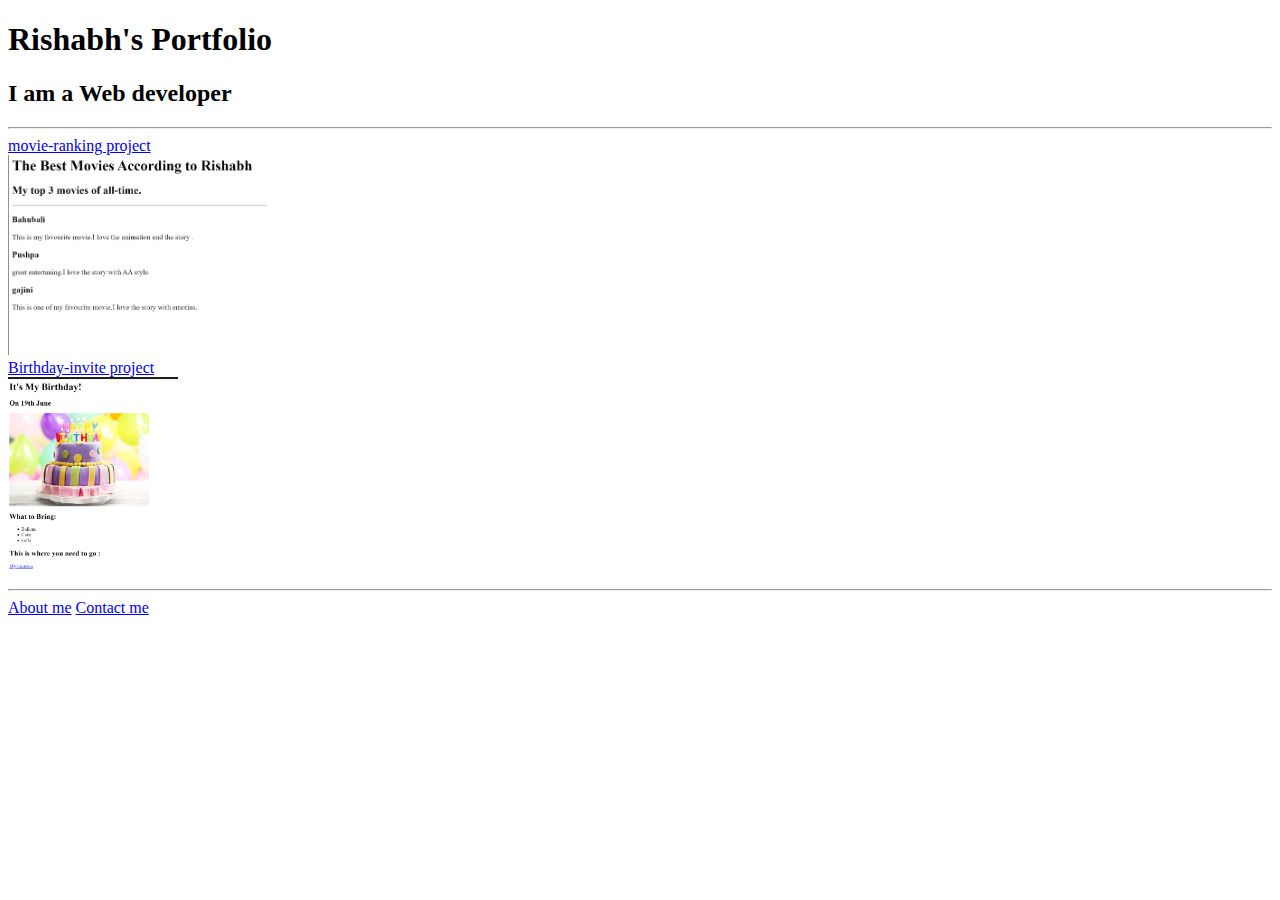
==== index.html @ ca24ccbf "Add files via upload" ====
<!-- TODO 1: Create the HTML Boilerplate -->

<!-- TODO 2: Add Your previous projects' HTML into the public folder -->

<!-- TODO 3: Take screenshots of your project previews and add the images to the images folder -->

<!-- TODO 4: Add titles/subtitles etc. -->

<!-- TODO 5: Add a link to the project pages -->

<!-- TODO 6: Add images to show the project previews
HINT for TODO 6: You can use the height attribute set to 200 to make the image smaller:
https://developer.mozilla.org/en-US/docs/Web/HTML/Element/img#attr-height -->

<!-- TODO 7: Add the Contact Me and About Me page links -->
<!DOCTYPE html>
<html lang="en">
<head>
    <meta charset="UTF-8">
    <meta name="viewport" content="width=device-width, initial-scale=1.0">
    <title>My Portfolio</title>
</head>
<body>
    <h1>Rishabh's Portfolio</h1>
    <h2>I am a Web developer</h2>
    <hr/>
    <a href="./public/movie-ranking.html">movie-ranking project</a><br/>
     <img src="./assets/images/movie-ranking.png" alt="Movie project image" height="200"/><br/>
     <a href="./public/birthday-invite.html">Birthday-invite project</a><br/>
     <img src="./assets/images/Birthday-invite.png" alt="Birthday-invite" height="200"/>
     <hr/>
     <a href="./public/about.html">About me</a>
     <a href="./public/contact.html">Contact me</a>


</body>
</html>
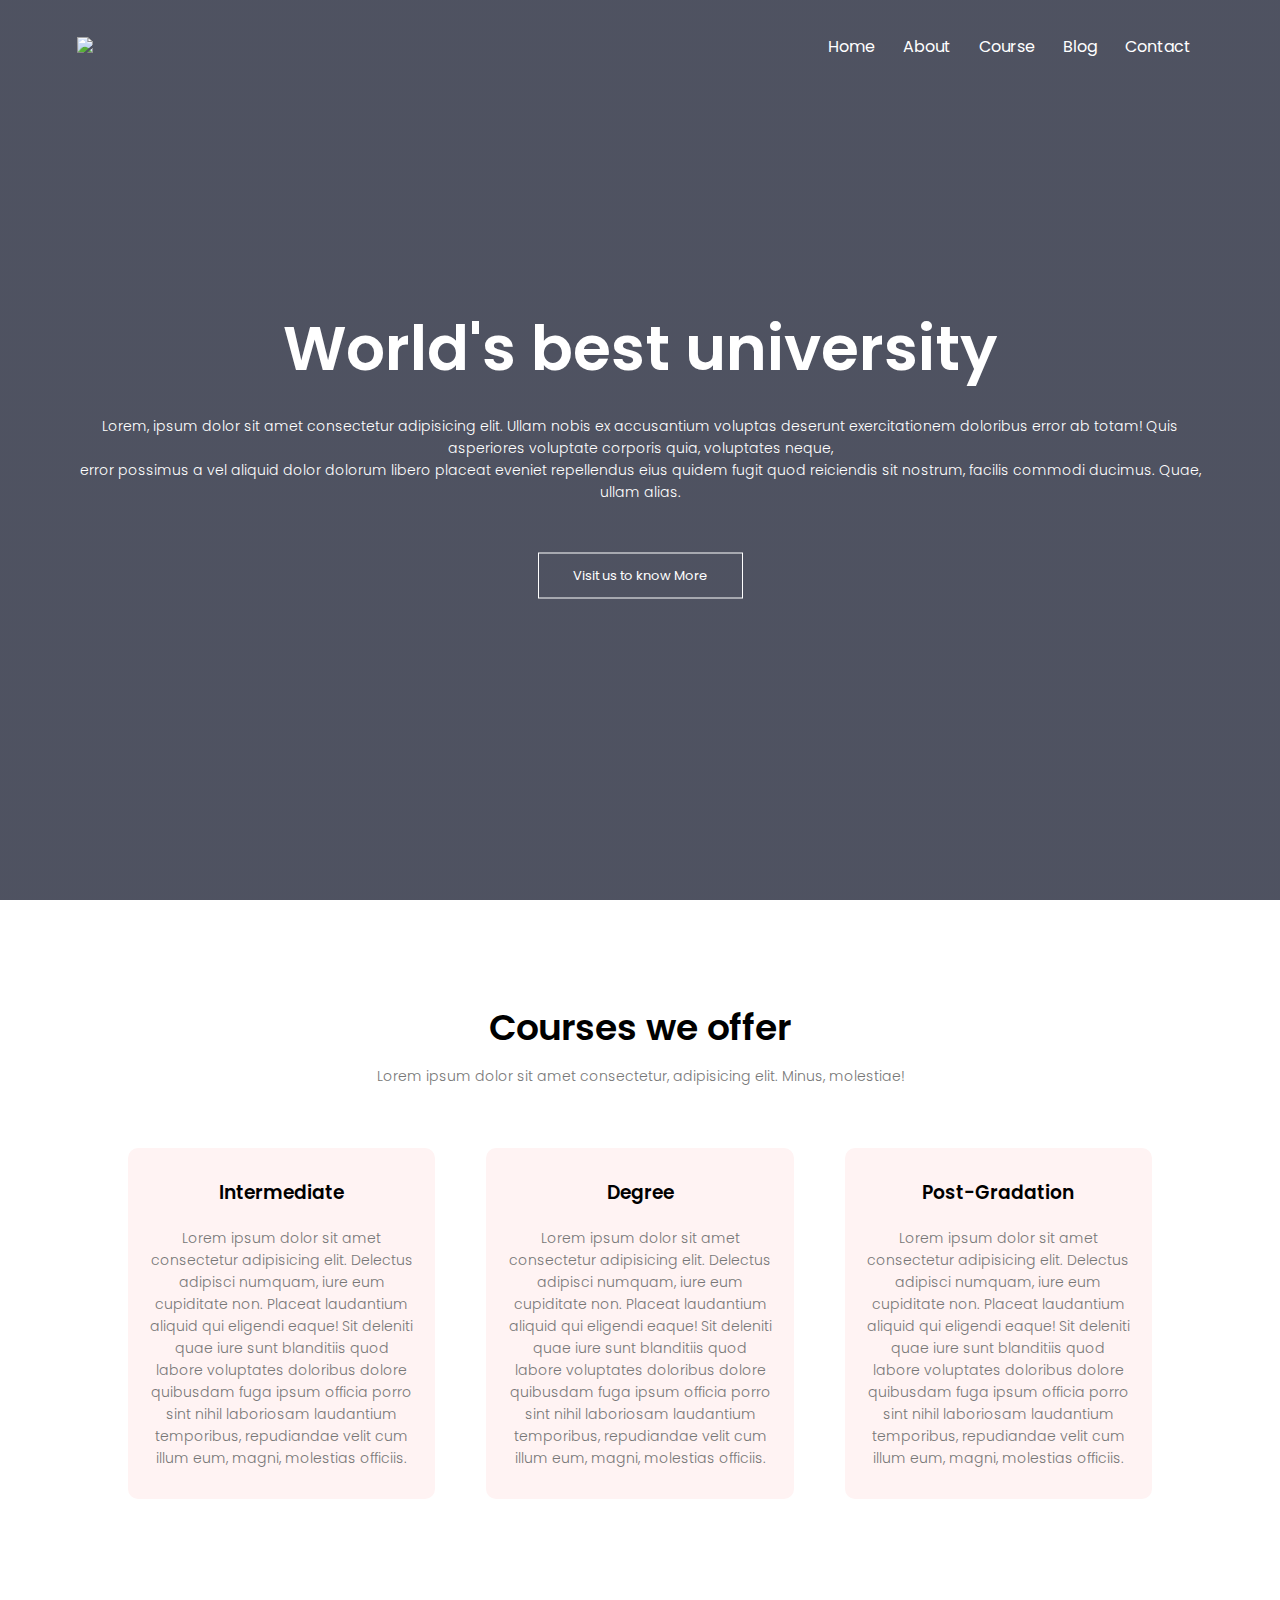
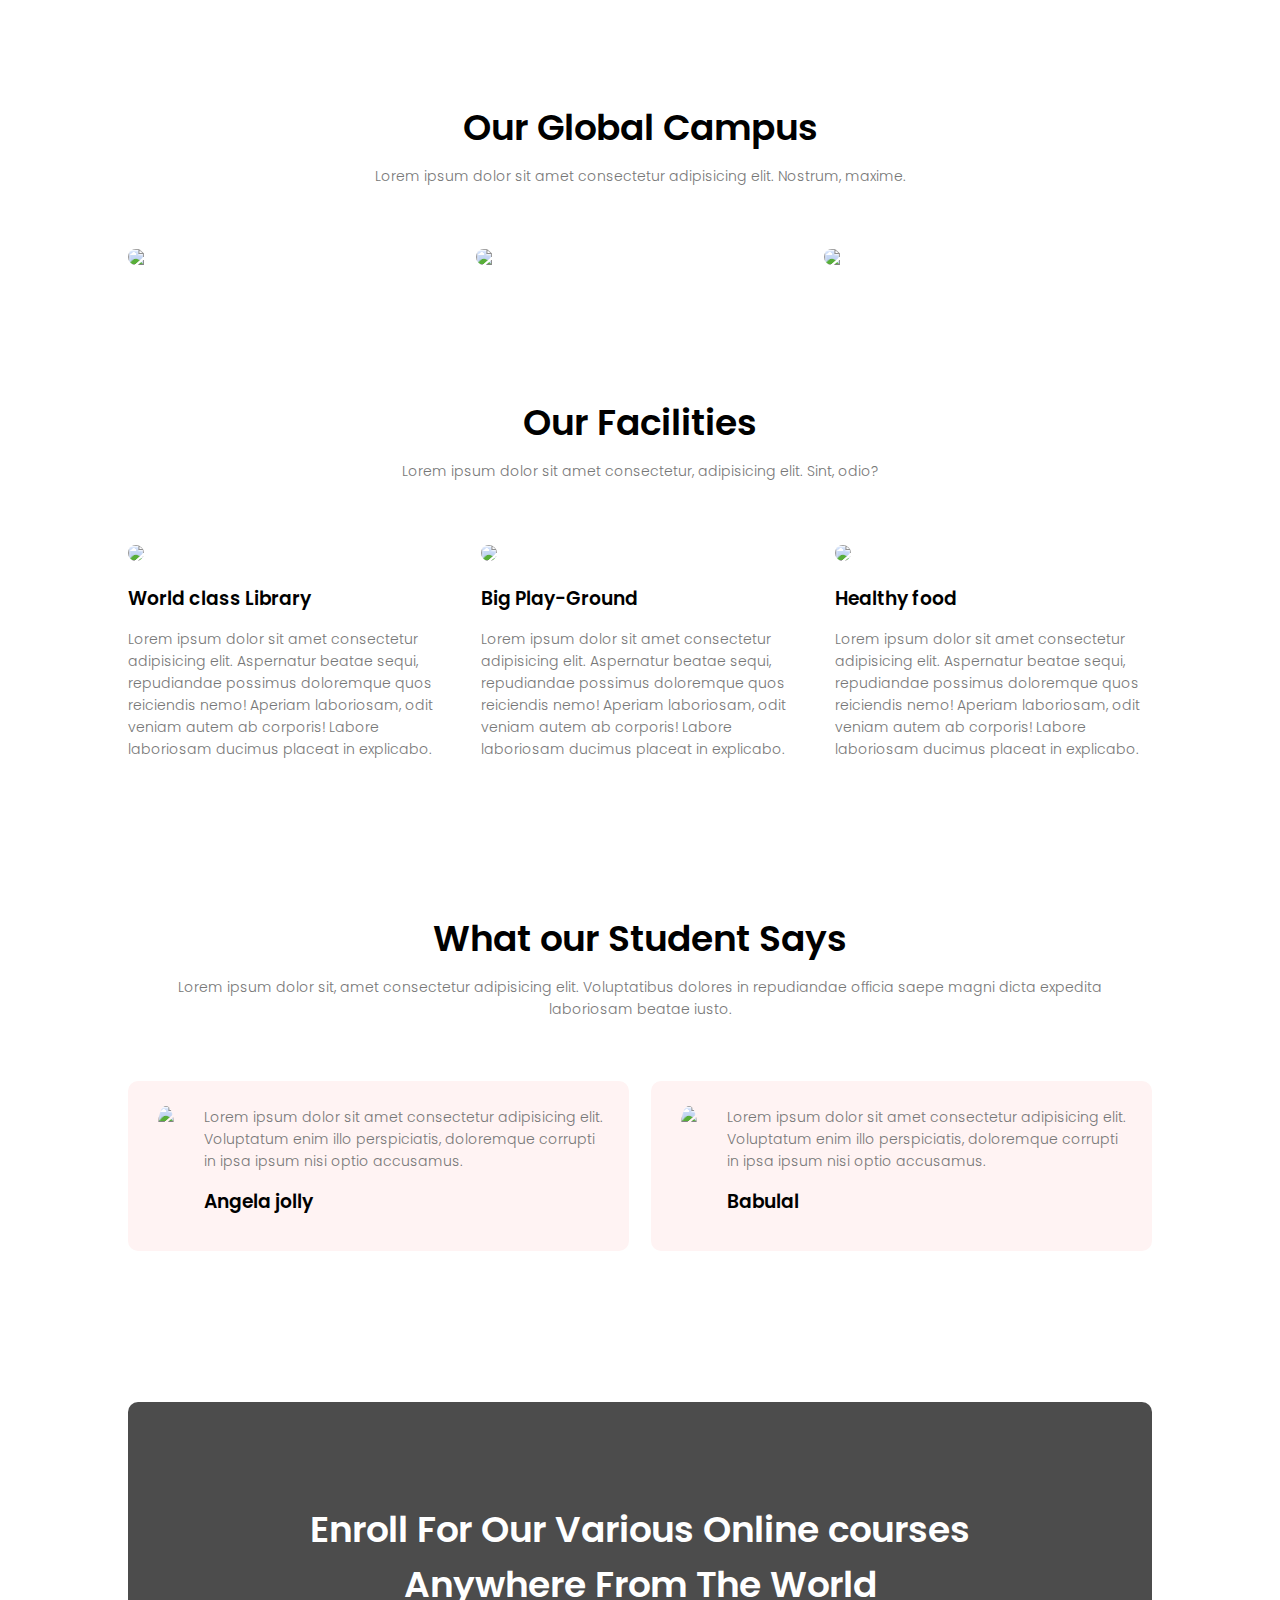
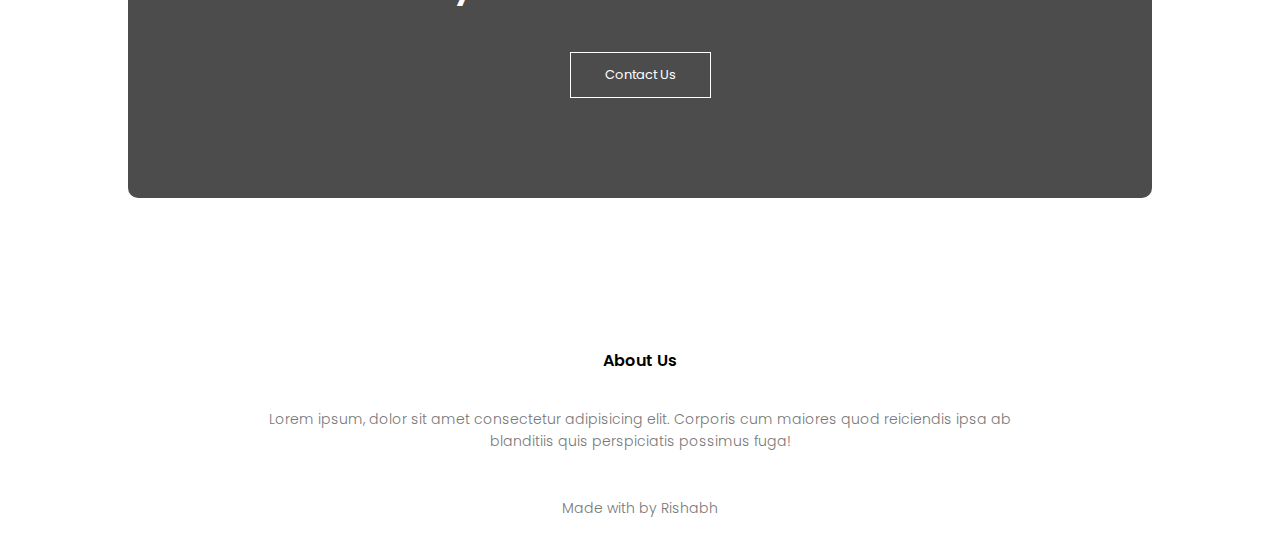
==== commit a06ec78f: "Add files via upload" ====
--- a/index.html
+++ b/index.html
@@ -1,37 +1,248 @@
-<!-- TODO 1: Create the HTML Boilerplate -->
-
-<!-- TODO 2: Add Your previous projects' HTML into the public folder -->
-
-<!-- TODO 3: Take screenshots of your project previews and add the images to the images folder -->
-
-<!-- TODO 4: Add titles/subtitles etc. -->
-
-<!-- TODO 5: Add a link to the project pages -->
-
-<!-- TODO 6: Add images to show the project previews
-HINT for TODO 6: You can use the height attribute set to 200 to make the image smaller:
-https://developer.mozilla.org/en-US/docs/Web/HTML/Element/img#attr-height -->
-
-<!-- TODO 7: Add the Contact Me and About Me page links -->
-<!DOCTYPE html>
-<html lang="en">
-<head>
-    <meta charset="UTF-8">
-    <meta name="viewport" content="width=device-width, initial-scale=1.0">
-    <title>My Portfolio</title>
-</head>
-<body>
-    <h1>Rishabh's Portfolio</h1>
-    <h2>I am a Web developer</h2>
-    <hr/>
-    <a href="./public/movie-ranking.html">movie-ranking project</a><br/>
-     <img src="./assets/images/movie-ranking.png" alt="Movie project image" height="200"/><br/>
-     <a href="./public/birthday-invite.html">Birthday-invite project</a><br/>
-     <img src="./assets/images/Birthday-invite.png" alt="Birthday-invite" height="200"/>
-     <hr/>
-     <a href="./public/about.html">About me</a>
-     <a href="./public/contact.html">Contact me</a>
-
-
-</body>
-</html>+<!DOCTYPE html>
+<html lang="en">
+  <head>
+    <meta charset="UTF-8" />
+    <meta name="viewport" content="width=device-width, initial-scale=1.0" />
+    <title>University Website design</title>
+    <link rel="stylesheet" href="style.css" />
+    <link rel="preconnect" href="https://fonts.googleapis.com" />
+    <link rel="preconnect" href="https://fonts.gstatic.com" crossorigin />
+    <link
+      href="https://fonts.googleapis.com/css2?family=Poppins:wght@100;200;300;400;600;700&display=swap"
+      rel="stylesheet"
+    />
+    <link
+      rel="stylesheet"
+      href="https://cdn.jsdelivr.net/npm/@fortawesome/fontawesome-free@6.2.1/css/fontawesome.min.css"
+    />
+  </head>
+  <body>
+    <section class="header">
+      <nav>
+        <a href="index.html"><img src="images/logo.png" /> </a>
+        <div class="nav-links" id="navLinks">
+          <i class="fa fa-times" onclick="hideMenu()"></i>
+          <ul>
+            <li><a href="">Home</a></li>
+            <li><a href="">About</a></li>
+            <li><a href="">Course</a></li>
+            <li><a href="">Blog</a></li>
+            <li><a href="">Contact</a></li>
+          </ul>
+        </div>
+        <i class="fa fa-bars" onclick="showMenu()"></i>
+      </nav>
+      <div class="text-box">
+        <h1>World's best university</h1>
+        <p>
+          Lorem, ipsum dolor sit amet consectetur adipisicing elit. Ullam nobis
+          ex accusantium voluptas deserunt exercitationem doloribus error ab
+          totam! Quis asperiores voluptate corporis quia, voluptates neque,<br />
+          error possimus a vel aliquid dolor dolorum libero placeat eveniet
+          repellendus eius quidem fugit quod reiciendis sit nostrum, facilis
+          commodi ducimus. Quae, ullam alias.
+        </p>
+        <a href="" class="hero-btn">Visit us to know More</a>
+      </div>
+    </section>
+
+    <!---------Course--------->
+    <section class="course">
+      <h1>Courses we offer</h1>
+      <p>
+        Lorem ipsum dolor sit amet consectetur, adipisicing elit. Minus,
+        molestiae!
+      </p>
+
+      <div class="row">
+        <div class="course-col">
+          <h3>Intermediate</h3>
+          <p>
+            Lorem ipsum dolor sit amet consectetur adipisicing elit. Delectus
+            adipisci numquam, iure eum cupiditate non. Placeat laudantium
+            aliquid qui eligendi eaque! Sit deleniti quae iure sunt blanditiis
+            quod labore voluptates doloribus dolore quibusdam fuga ipsum officia
+            porro sint nihil laboriosam laudantium temporibus, repudiandae velit
+            cum illum eum, magni, molestias officiis.
+          </p>
+        </div>
+        <div class="course-col">
+          <h3>Degree</h3>
+          <p>
+            Lorem ipsum dolor sit amet consectetur adipisicing elit. Delectus
+            adipisci numquam, iure eum cupiditate non. Placeat laudantium
+            aliquid qui eligendi eaque! Sit deleniti quae iure sunt blanditiis
+            quod labore voluptates doloribus dolore quibusdam fuga ipsum officia
+            porro sint nihil laboriosam laudantium temporibus, repudiandae velit
+            cum illum eum, magni, molestias officiis.
+          </p>
+        </div>
+        <div class="course-col">
+          <h3>Post-Gradation</h3>
+          <p>
+            Lorem ipsum dolor sit amet consectetur adipisicing elit. Delectus
+            adipisci numquam, iure eum cupiditate non. Placeat laudantium
+            aliquid qui eligendi eaque! Sit deleniti quae iure sunt blanditiis
+            quod labore voluptates doloribus dolore quibusdam fuga ipsum officia
+            porro sint nihil laboriosam laudantium temporibus, repudiandae velit
+            cum illum eum, magni, molestias officiis.
+          </p>
+        </div>
+      </div>
+    </section>
+
+    <!-- -------- Camps ---------- -->
+    <section class="Campus">
+      <h1>Our Global Campus</h1>
+      <p>
+        Lorem ipsum dolor sit amet consectetur adipisicing elit. Nostrum,
+        maxime.
+      </p>
+      <div class="row">
+        <div class="campus-col">
+          <img src="images/london.png" />
+          <div class="layer">
+            <h3>London</h3>
+          </div>
+        </div>
+        <div class="campus-col">
+          <img src="images/newyork.png" />
+          <div class="layer">
+            <h3>New York</h3>
+          </div>
+        </div>
+        <div class="campus-col">
+          <img src="images/washington.png" />
+          <div class="layer">
+            <h3>Washington</h3>
+          </div>
+        </div>
+      </div>
+    </section>
+
+    <!-- ------------- Facilities-------- -->
+
+    <section class="facilities">
+      <h1>Our Facilities</h1>
+      <p>
+        Lorem ipsum dolor sit amet consectetur, adipisicing elit. Sint, odio?
+      </p>
+
+      <div class="row">
+        <div class="facilities-col">
+          <img src="images/library.png" />
+          <h3>World class Library</h3>
+          <p>
+            Lorem ipsum dolor sit amet consectetur adipisicing elit. Aspernatur
+            beatae sequi, repudiandae possimus doloremque quos reiciendis nemo!
+            Aperiam laboriosam, odit veniam autem ab corporis! Labore laboriosam
+            ducimus placeat in explicabo.
+          </p>
+        </div>
+        <div class="facilities-col">
+          <img src="images/basketball.png" />
+          <h3>Big Play-Ground</h3>
+          <p>
+            Lorem ipsum dolor sit amet consectetur adipisicing elit. Aspernatur
+            beatae sequi, repudiandae possimus doloremque quos reiciendis nemo!
+            Aperiam laboriosam, odit veniam autem ab corporis! Labore laboriosam
+            ducimus placeat in explicabo.
+          </p>
+        </div>
+        <div class="facilities-col">
+          <img src="images/cafeteria.png" />
+          <h3>Healthy food</h3>
+          <p>
+            Lorem ipsum dolor sit amet consectetur adipisicing elit. Aspernatur
+            beatae sequi, repudiandae possimus doloremque quos reiciendis nemo!
+            Aperiam laboriosam, odit veniam autem ab corporis! Labore laboriosam
+            ducimus placeat in explicabo.
+          </p>
+        </div>
+      </div>
+    </section>
+
+    <!-- ---------- Testimonials------------>
+    <section class="testimonials">
+      <h1>What our Student Says</h1>
+      <p>
+        Lorem ipsum dolor sit, amet consectetur adipisicing elit. Voluptatibus
+        dolores in repudiandae officia saepe magni dicta expedita laboriosam
+        beatae iusto.
+      </p>
+      <div class="row">
+        <div class="testimonial-col">
+          <img src="images/user1.jpg" />
+          <div>
+            <p>
+              Lorem ipsum dolor sit amet consectetur adipisicing elit.
+              Voluptatum enim illo perspiciatis, doloremque corrupti in ipsa
+              ipsum nisi optio accusamus.
+            </p>
+            <h3>Angela jolly</h3>
+            <i class="fas fa-star"></i>
+            <i class="fas fa-star"></i>
+            <i class="fas fa-star"></i>
+            <i class="fas fa-star"></i>
+            <i class="fas fa-star-o"></i>
+          </div>
+        </div>
+        <div class="testimonial-col">
+          <img src="images/user2.jpg" />
+          <div>
+            <p>
+              Lorem ipsum dolor sit amet consectetur adipisicing elit.
+              Voluptatum enim illo perspiciatis, doloremque corrupti in ipsa
+              ipsum nisi optio accusamus.
+            </p>
+            <h3>Babulal</h3>
+            <i class="fas fa-star"></i>
+            <i class="fas fa-star"></i>
+            <i class="fas fa-star"></i>
+            <i class="fas fa-star"></i>
+            <i class="fas fa-star-o"></i>
+          </div>
+        </div>
+      </div>
+    </section>
+
+    <!-- -------- Callto Action--------- -->
+
+    <section class="cta">
+      <h1>
+        Enroll For Our Various Online courses <br />Anywhere From The World
+      </h1>
+      <a href="" class="hero-btn">Contact Us</a>
+    </section>
+
+    <!-- ============Footer============== -->
+    <section class="footer">
+      <h4>About Us</h4>
+      <p>
+        Lorem ipsum, dolor sit amet consectetur adipisicing elit. Corporis cum
+        maiores quod reiciendis ipsa ab <br>blanditiis quis perspiciatis possimus
+        fuga!
+      </p>
+      <div class="icons">
+        <i class="fa fa-facebook"></i>
+        <i class="fa fa-twitter"></i>
+        <i class="fa fa-instagram"></i>
+        <i class="fa fa-linkedin"></i>
+
+      </div>
+      <p>Made with <i class="fas fa-heart-o"></i>  by Rishabh</p>
+    </section>
+
+    <!-- <-------javascript for Toggle Menu--------->
+    <script>
+      var navLinks = document.getElementById("navLinks");
+
+      function showMenu() {
+        navLinks.style.right = "0";
+      }
+      function hideMenu() {
+        navLinks.style.right = "-200px";
+      }
+    </script>
+  </body>
+</html>
--- a/style.css
+++ b/style.css
@@ -0,0 +1,328 @@
+*{
+    margin:0;
+    padding:0;
+    font-family: 'Poppins', sans-serif;
+}
+.header{
+    min-height: 100vh;
+    width:100%;
+    background-image: linear-gradient(rgba(4,9,30,0.7),rgba(4,9,30,0.7)),url(images/banner.png);
+    background-position: center;
+    background-size: cover;
+    position: relative;
+}
+nav{
+    display: flex;
+    padding: 2% 6%;
+    justify-content: space-between;
+    align-items: center;
+}
+nav.img{
+    width: 150px;
+}
+.nav-links{
+flex:1;
+text-align: right;
+}
+.nav-links ul li{
+    list-style: none;
+    display: inline-block ;
+    padding: 8px 12px;
+    position: relative;
+}
+.nav-links ul li a{
+    color: #fff;
+    text-decoration: none;
+    font: size 13px;
+}
+.nav-links ul li::after{
+    content:'';
+    width: 0%;
+    height: 2px;
+    background: #f44336;
+    display: block;
+    margin: auto;
+    transition: 0.10s;
+}
+.nav-links ul li:hover::after{
+    width: 100%;
+}
+.text-box{
+    width:90%;
+    color: #fff;
+    position: absolute;
+    top: 50%;
+    left: 50%;
+    transform: translate(-50%, -50%);
+    text-align: center;
+}
+.text-box h1{
+    font-size: 62px;
+}
+.text-box p{
+    margin: 10px 0 40px;
+    font-size: 14px;
+    color: #fff;
+}
+.hero-btn{
+    display: inline-block;
+    text-decoration: none;
+    color: #fff;
+    border: 1px solid #fff;
+    padding: 12px 34px;
+    font-size: 13px;
+    background:transparent ;
+    position: relative;
+    cursor: pointer;
+
+}
+.hero-btn:hover{
+    border: 1px solid #f44336;
+    background: #f44336;
+    transition: 1s;
+}
+na.fa{
+    display: none;
+}
+
+@media(max-width:700px){
+    .text-box h1{
+        font-size: 20px;
+    }
+    .nav-links ul li{
+        display: block;
+    }
+    .nav-links{
+        position: absolute;
+        background: #f44336;
+        height:100vh;
+        width:200px;
+        top: 0;
+        right:-200px;
+        text-align:left;
+        z-index: 2;
+        transition: 1s;
+    }
+    nav .fa{
+        display: block;
+        color: #fff;
+        margin: 10px;
+        font-size: 22px;
+        cursor: pointer;
+
+    }
+    .nav-links ul{
+     padding:30px;   
+    }
+}
+
+/*-------courses---------*/
+.course{
+    width: 80%;
+    margin: auto;
+    text-align: center;
+    padding: 100px;
+}
+h1{
+    font-size: 36px;
+    font-weight: 600;
+}
+p{
+    color: #777;
+    font-size: 14px;
+    font-weight: 300;
+    line-height: 22px;
+    padding: 10px;
+}
+.row{
+    margin-top: 5%;
+    display: flex;
+    justify-content: space-between;
+}
+.course-col{
+    flex-basis: 30%;
+    background: #fff3f3;
+    border-radius: 10px;
+    margin-bottom: 5%;
+    padding: 20px 12px;
+    box-sizing: border-box;
+}
+h3{
+    text-align: center;
+    font-weight: 600;
+    margin: 10px 0;
+}
+.course-col:hover{
+    box-shadow: 0 0 20px 0px rgba(0,0,0,0.2);
+}
+@media(max-width:700px){
+.row{
+    flex-direction: column;
+}
+
+}
+/* --------campus------- */
+
+.Campus{
+    width: 80%;
+    margin: auto;
+    text-align: center;
+    padding-top: 50px;
+
+}
+.campus-col{
+    flex-basis: 32%;
+    border-radius: 10px;
+    margin-bottom:30px ;
+    position: relative;
+    overflow: hidden;
+}
+.campus-col img{
+    width: 100%;
+    display: block;
+}
+.layer{
+    background:transparent;
+    height: 100%;
+    width: 100%;
+    position: absolute;
+    top:0;
+    left: 0;
+    transition: 0.5s;
+
+}
+.layer:hover{
+   background: rgba(226,0,0,0.7); 
+}
+.layer h3{
+    width:100%;
+    font-weight: 500;
+    color: #fff;
+    font-size: 26px;
+    bottom:0;
+    left:50%;
+    transform: translateX(-50%);
+    position: absolute;
+    opacity:0;
+    transition: 0.5s;
+
+}
+
+.layer:hover h3{
+    bottom: 49%;
+    opacity:1;
+}
+
+/* ---------Facilities---------- */
+.facilities{
+width: 80%;
+margin: auto;
+text-align: center;
+padding-top: 100px;
+
+}
+.facilities-col{
+    flex-basis: 31%;
+    border-radius: 10px;
+    margin-bottom: 5%;
+    text-align: left;
+}
+.facilities-col img{
+  width: 100%;
+  border-radius: 10px;
+}
+.facilities-col p{
+    padding: 0;
+}
+.facilities-col h3{
+    margin-top: 16px;
+    margin-bottom: 15px;
+    text-align: left;
+}
+
+/* --------testimonials---------- */
+
+.testimonials{
+    width: 80%;
+    margin:auto;
+    padding-top: 100px;
+    text-align: center;
+}
+.testimonial-col{
+    flex-basis: 44%;
+    border-radius: 10px;
+    margin-bottom: 5%;
+    text-align:left;
+    background: #fff3f3;
+    padding:25px;
+    cursor: pointer;
+    display: flex;
+}
+.testimonial-col img{
+    height: 40px;
+    margin-left: 5px;
+    margin-right: 30px;
+    border-radius: 50%;
+}
+.testimonial-col p{
+    padding: 0;
+}
+.testimonial-col h3{
+    margin-top: 15px;
+    text-align: left;
+}
+.testimonial-col .fa{
+    color: #f44336;
+}
+@media(max-width:700px){
+    .testimonial-col img{
+        margin-left: 0px;
+        margin-right: 15px;
+        
+    }
+}
+
+/* --------- Call to Action---------- */
+
+
+.cta{
+    margin: 100px auto;
+    width:80%;
+    background-image:linear-gradient(rgba(0,0,0,0.7),rgba(0,0,0,0.7)),url(images/banner2.jpg) ;
+    background-position: center;
+    background-size: cover;
+    border-radius: 10px;
+    text-align: center;
+    padding:100px 0;
+
+}
+.cta h1{
+    color: #fff;
+    margin-bottom: 40px;
+    padding: 0;
+}
+@media(max-width:700px)}{
+    .cta h1{
+        font-size: 24px;
+    }
+}
+/* ================footer========= */
+.footer{
+    width: 100%;
+    text-align: center;
+    padding: 30px 0;
+}
+.footer h4{
+    margin-bottom: 25px;
+    margin-top: 20px;
+    font-weight: 600;
+}
+.icons .fa{
+    color: #f44336;
+    margin: 0 13px;
+    cursor: pointer;
+    padding: 18px 0;
+}
+.fa-heart-o{
+    color: #f44336; 
+}